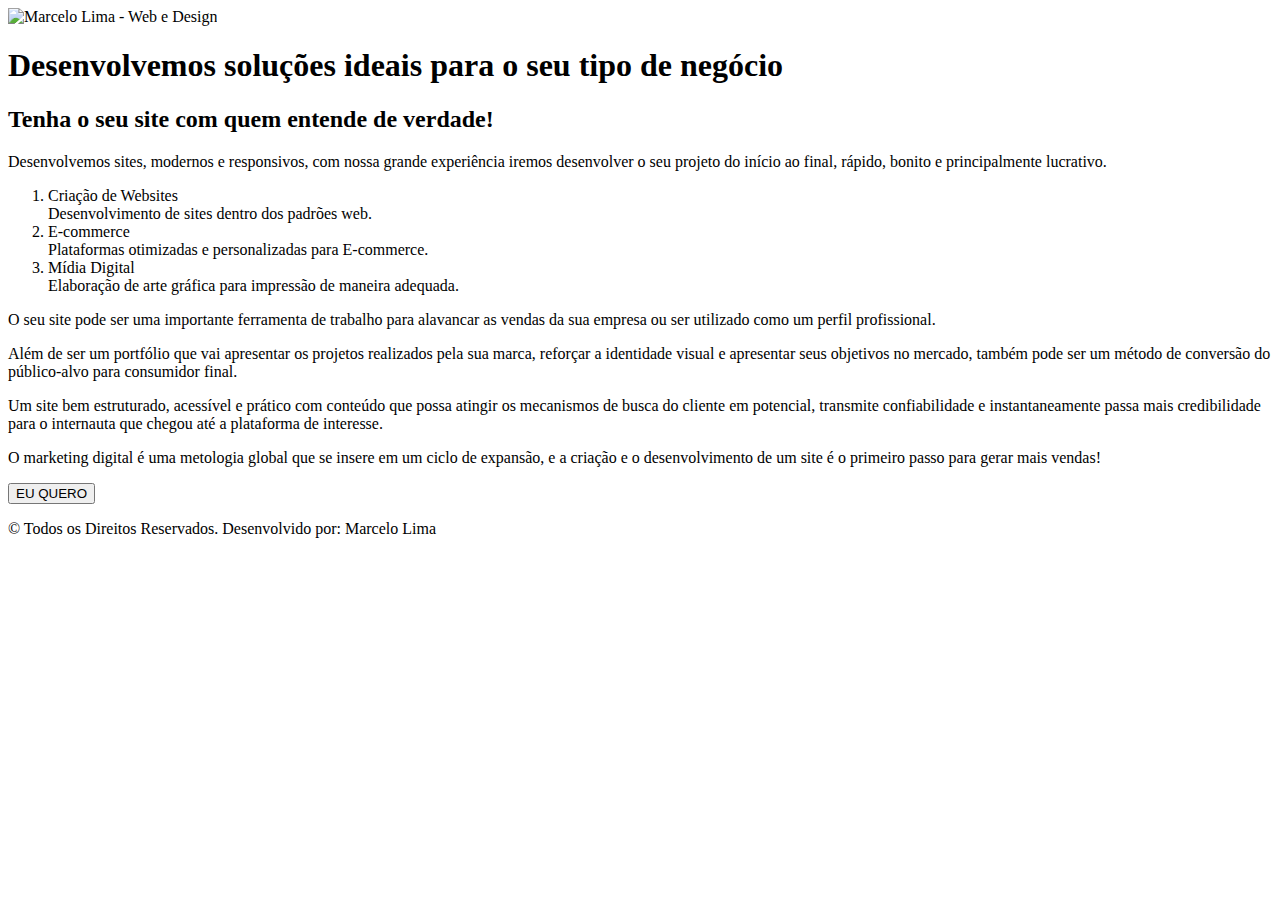
==== landing-page/index.html @ 782fb9af "inicio do projeto estrutura do html e conteudo" ====
<!DOCTYPE html>
<html lang="en">
<head>
    <meta charset="UTF-8">
    <meta http-equiv="X-UA-Compatible" content="IE=edge">
    <meta name="viewport" content="width=device-width, initial-scale=1.0">
    <title>Marcelo Lima - Web e Design</title>
</head>
<body>
    <header>
        <img src="" alt="Marcelo Lima - Web e Design">
    </header>
    <section>
        <nav>

        </nav>
        <article>
            <h1>Desenvolvemos soluções ideais para o seu tipo de negócio</h1>
            <h2>Tenha o seu site com quem entende de verdade!</h2>
            <p>
                Desenvolvemos sites, modernos e responsivos, com nossa grande experiência iremos desenvolver o seu projeto do início ao final, rápido, bonito e principalmente lucrativo.
            </p>
            <p>
                <ol>
                    <li>
                        Criação de Websites<br>
                        <span>Desenvolvimento de sites dentro dos padrões web.</span>
                    </li>
                    <li>
                        E-commerce<br>
                        <span>Plataformas otimizadas e personalizadas para E-commerce.</span>
                    </li>
                    <li>
                        Mídia Digital<br>
                        <span>Elaboração de arte gráfica para impressão de maneira adequada.</span>
                    </li>
                </ol>
            </p>
            <p>
                O seu site pode ser uma importante ferramenta de trabalho para alavancar as vendas da sua empresa ou ser utilizado como um perfil profissional.
            </p>
            <p>
                Além de ser um portfólio que vai apresentar os projetos realizados pela sua marca, reforçar a identidade visual e apresentar seus objetivos no mercado, também pode ser um método de conversão do público-alvo para consumidor final.
            </p>
            <p>
                Um site bem estruturado, acessível e prático com conteúdo que possa atingir os mecanismos de busca do cliente em potencial, transmite confiabilidade e instantaneamente passa mais credibilidade para o internauta que chegou até a plataforma de interesse.
            </p>
            <p>
                O marketing digital é uma metologia global que se insere em um ciclo de expansão, e a criação e o desenvolvimento de um site é o primeiro passo para gerar mais vendas!
            </p>
            <button type="button">EU QUERO</button>
        </article>
    </section>
    <footer>
        <p>&copy; Todos os Direitos Reservados.
            <span>Desenvolvido por: Marcelo Lima</span>
        </p>
    </footer>
</body>
</html>
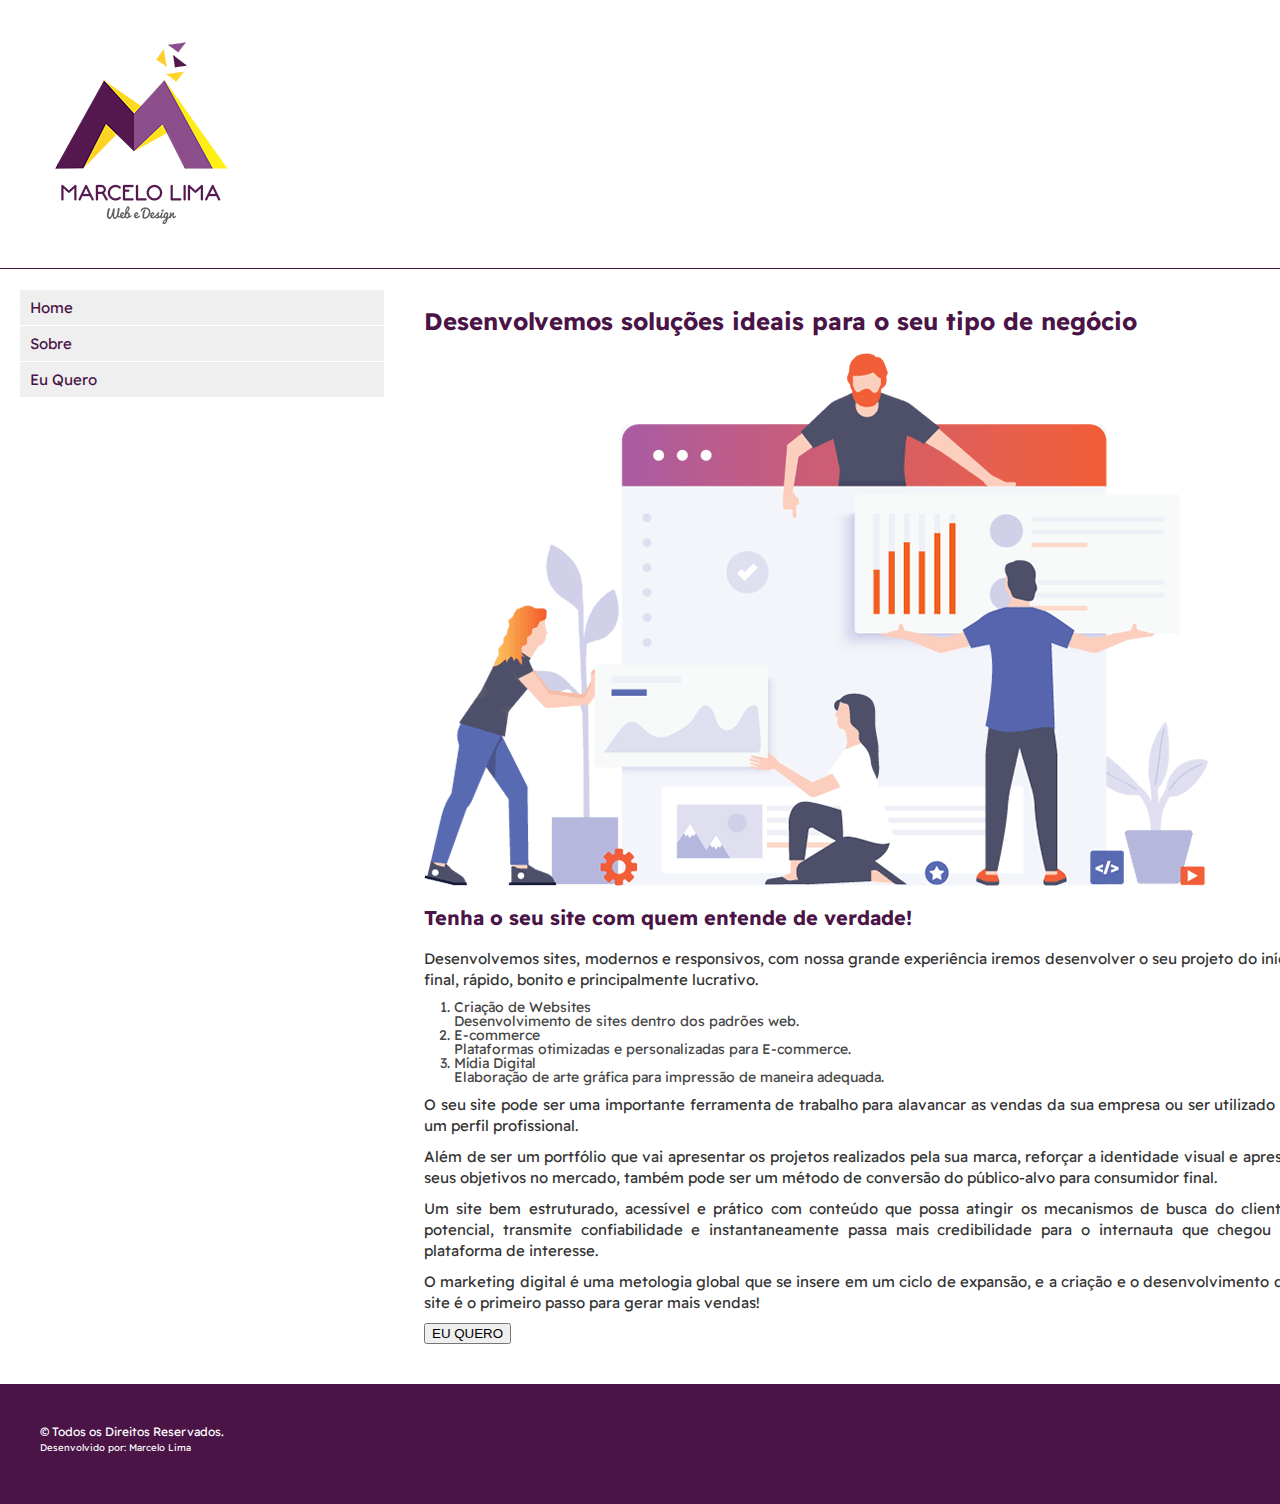
==== commit 45ef049b: "adicionando estilos" ====
--- a/landing-page/index.html
+++ b/landing-page/index.html
@@ -1,60 +1,103 @@
 <!DOCTYPE html>
 <html lang="en">
+
 <head>
     <meta charset="UTF-8">
     <meta http-equiv="X-UA-Compatible" content="IE=edge">
     <meta name="viewport" content="width=device-width, initial-scale=1.0">
     <title>Marcelo Lima - Web e Design</title>
+    <!--CSS-->
+    <link rel="stylesheet" href="./css/reset.css">
+    <link rel="stylesheet" href="./css/styles.css">
+    <!--ÍCONES-->
+    <link rel="shortcut icon" href="./images/favicon-32x32.png">
+    <!--GOOGLE FONTS-->
+    <link rel="preconnect" href="https://fonts.googleapis.com">
+    <link rel="preconnect" href="https://fonts.gstatic.com" crossorigin>
+    <link href="https://fonts.googleapis.com/css2?family=Limelight&family=Readex+Pro:wght@200;500;700&display=swap"
+        rel="stylesheet">
 </head>
+
 <body>
-    <header>
-        <img src="" alt="Marcelo Lima - Web e Design">
-    </header>
-    <section>
-        <nav>
+    <div class="main-container">
 
-        </nav>
-        <article>
-            <h1>Desenvolvemos soluções ideais para o seu tipo de negócio</h1>
-            <h2>Tenha o seu site com quem entende de verdade!</h2>
-            <p>
-                Desenvolvemos sites, modernos e responsivos, com nossa grande experiência iremos desenvolver o seu projeto do início ao final, rápido, bonito e principalmente lucrativo.
-            </p>
-            <p>
-                <ol>
-                    <li>
-                        Criação de Websites<br>
-                        <span>Desenvolvimento de sites dentro dos padrões web.</span>
-                    </li>
-                    <li>
-                        E-commerce<br>
-                        <span>Plataformas otimizadas e personalizadas para E-commerce.</span>
-                    </li>
-                    <li>
-                        Mídia Digital<br>
-                        <span>Elaboração de arte gráfica para impressão de maneira adequada.</span>
-                    </li>
-                </ol>
-            </p>
-            <p>
-                O seu site pode ser uma importante ferramenta de trabalho para alavancar as vendas da sua empresa ou ser utilizado como um perfil profissional.
-            </p>
-            <p>
-                Além de ser um portfólio que vai apresentar os projetos realizados pela sua marca, reforçar a identidade visual e apresentar seus objetivos no mercado, também pode ser um método de conversão do público-alvo para consumidor final.
-            </p>
-            <p>
-                Um site bem estruturado, acessível e prático com conteúdo que possa atingir os mecanismos de busca do cliente em potencial, transmite confiabilidade e instantaneamente passa mais credibilidade para o internauta que chegou até a plataforma de interesse.
-            </p>
-            <p>
-                O marketing digital é uma metologia global que se insere em um ciclo de expansão, e a criação e o desenvolvimento de um site é o primeiro passo para gerar mais vendas!
-            </p>
-            <button type="button">EU QUERO</button>
-        </article>
-    </section>
-    <footer>
-        <p>&copy; Todos os Direitos Reservados.
-            <span>Desenvolvido por: Marcelo Lima</span>
-        </p>
-    </footer>
+        <header>
+            <div class="container">
+                <img src="./images/logo200x.png" alt="Marcelo Lima - Web e Design">
+            </div>
+        </header>
+
+        <section>
+            <nav>
+                <ul>
+                    <li><a href="#">Home</a></li>
+                    <li><a href="#">Sobre</a></li>
+                    <li><a href="#">Eu Quero</a></li>
+                </ul>
+            </nav>
+            <article>
+                <div class="container">
+                    <h1>Desenvolvemos soluções ideais para o seu tipo de negócio</h1>
+                    <img src="./images/img-01.png" alt="Desenvolvemos soluções ideais para o seu tipo de negócio">
+                    <h2>Tenha o seu site com quem entende de verdade!</h2>
+                    <p>
+                        Desenvolvemos sites, modernos e responsivos, com nossa grande experiência iremos desenvolver o
+                        seu
+                        projeto do início ao final, rápido, bonito e principalmente lucrativo.
+                    </p>
+                    <p>
+                    <ol>
+                        <li>
+                            Criação de Websites<br>
+                            <span>Desenvolvimento de sites dentro dos padrões web.</span>
+                        </li>
+                        <li>
+                            E-commerce<br>
+                            <span>Plataformas otimizadas e personalizadas para E-commerce.</span>
+                        </li>
+                        <li>
+                            Mídia Digital<br>
+                            <span>Elaboração de arte gráfica para impressão de maneira adequada.</span>
+                        </li>
+                    </ol>
+                    </p>
+                    <p>
+                        O seu site pode ser uma importante ferramenta de trabalho para alavancar as vendas da sua
+                        empresa ou
+                        ser utilizado como um perfil profissional.
+                    </p>
+                    <p>
+                        Além de ser um portfólio que vai apresentar os projetos realizados pela sua marca, reforçar a
+                        identidade visual e apresentar seus objetivos no mercado, também pode ser um método de conversão
+                        do
+                        público-alvo para consumidor final.
+                    </p>
+                    <p>
+                        Um site bem estruturado, acessível e prático com conteúdo que possa atingir os mecanismos de
+                        busca
+                        do cliente em potencial, transmite confiabilidade e instantaneamente passa mais credibilidade
+                        para o
+                        internauta que chegou até a plataforma de interesse.
+                    </p>
+                    <p>
+                        O marketing digital é uma metologia global que se insere em um ciclo de expansão, e a criação e
+                        o
+                        desenvolvimento de um site é o primeiro passo para gerar mais vendas!
+                    </p>
+                    <button type="button">EU QUERO</button>
+                </div>
+            </article>
+        </section>
+
+        <footer>
+            <div class="container">
+                <p>&copy; Todos os Direitos Reservados.
+                    <small>Desenvolvido por: Marcelo Lima</small>
+                </p>
+            </div>
+        </footer>
+
+    </div>
 </body>
+
 </html>--- a/landing-page/css/styles.css
+++ b/landing-page/css/styles.css
@@ -0,0 +1,121 @@
+
+html{
+    font-size: 62.5%;
+}
+
+body{
+    font-family: 'Limelight', cursive;
+    font-family: 'Readex Pro', sans-serif;
+    background: #e8e8e8;
+}
+
+.main-container{
+    display: block;
+    width: 100vw;
+    margin: 0 auto;
+}
+
+.container{
+    display: block;
+    float: left;
+    padding: 20px;
+    width: 100%;
+    margin: 0 auto;
+}
+
+header{
+    background: #fff;
+    display: block;
+    float: left;
+    width: 100%;
+    padding: 20px;
+    border-bottom: 1px solid #4a1446;
+}
+
+h1{
+    font-size: 2.4rem;
+    color: #4a1446;
+    margin-bottom: 20px;
+}
+
+h2{
+    font-size: 2rem;
+    color: #4a1446;
+    margin: 20px 0;
+}
+
+p{
+    margin-bottom: 10px;
+    line-height: 1.4;
+    text-align: justify;
+    color: #333;
+}
+
+ol{
+    margin-left: 30px;
+}
+
+ol li{
+    font-size: 1.4rem;
+    color: #454545;
+}
+
+section{
+    background: #fff;
+    font-size: 1.5rem;
+    display: block;
+    float: left;
+    width: 100%;
+    padding: 20px;
+}
+
+section nav{
+    display: block;
+    float: left;
+    width: 30%;
+}
+
+nav li{
+    background: #efefef;
+    margin: 1px 20px 1px 0;
+    padding: 10px;
+}
+
+nav li:hover{
+    background: #ccc;
+    color: #fff;
+}
+
+nav a{
+    text-decoration: none;
+    color: #4a1446;
+}
+
+nav a:hover{
+    color: #fff;
+}
+
+section article{
+    display: block;
+    float: left;
+    width: 70%;
+}
+
+footer{
+    background: #4a1446;
+    
+    display: block;
+    float: left;
+    width: 100%;
+    padding: 20px;  
+}
+
+footer p{
+    color: #fff;
+    font-size: 1.2rem;
+}
+
+footer small{
+    font-size: 80%;
+    display: block;
+}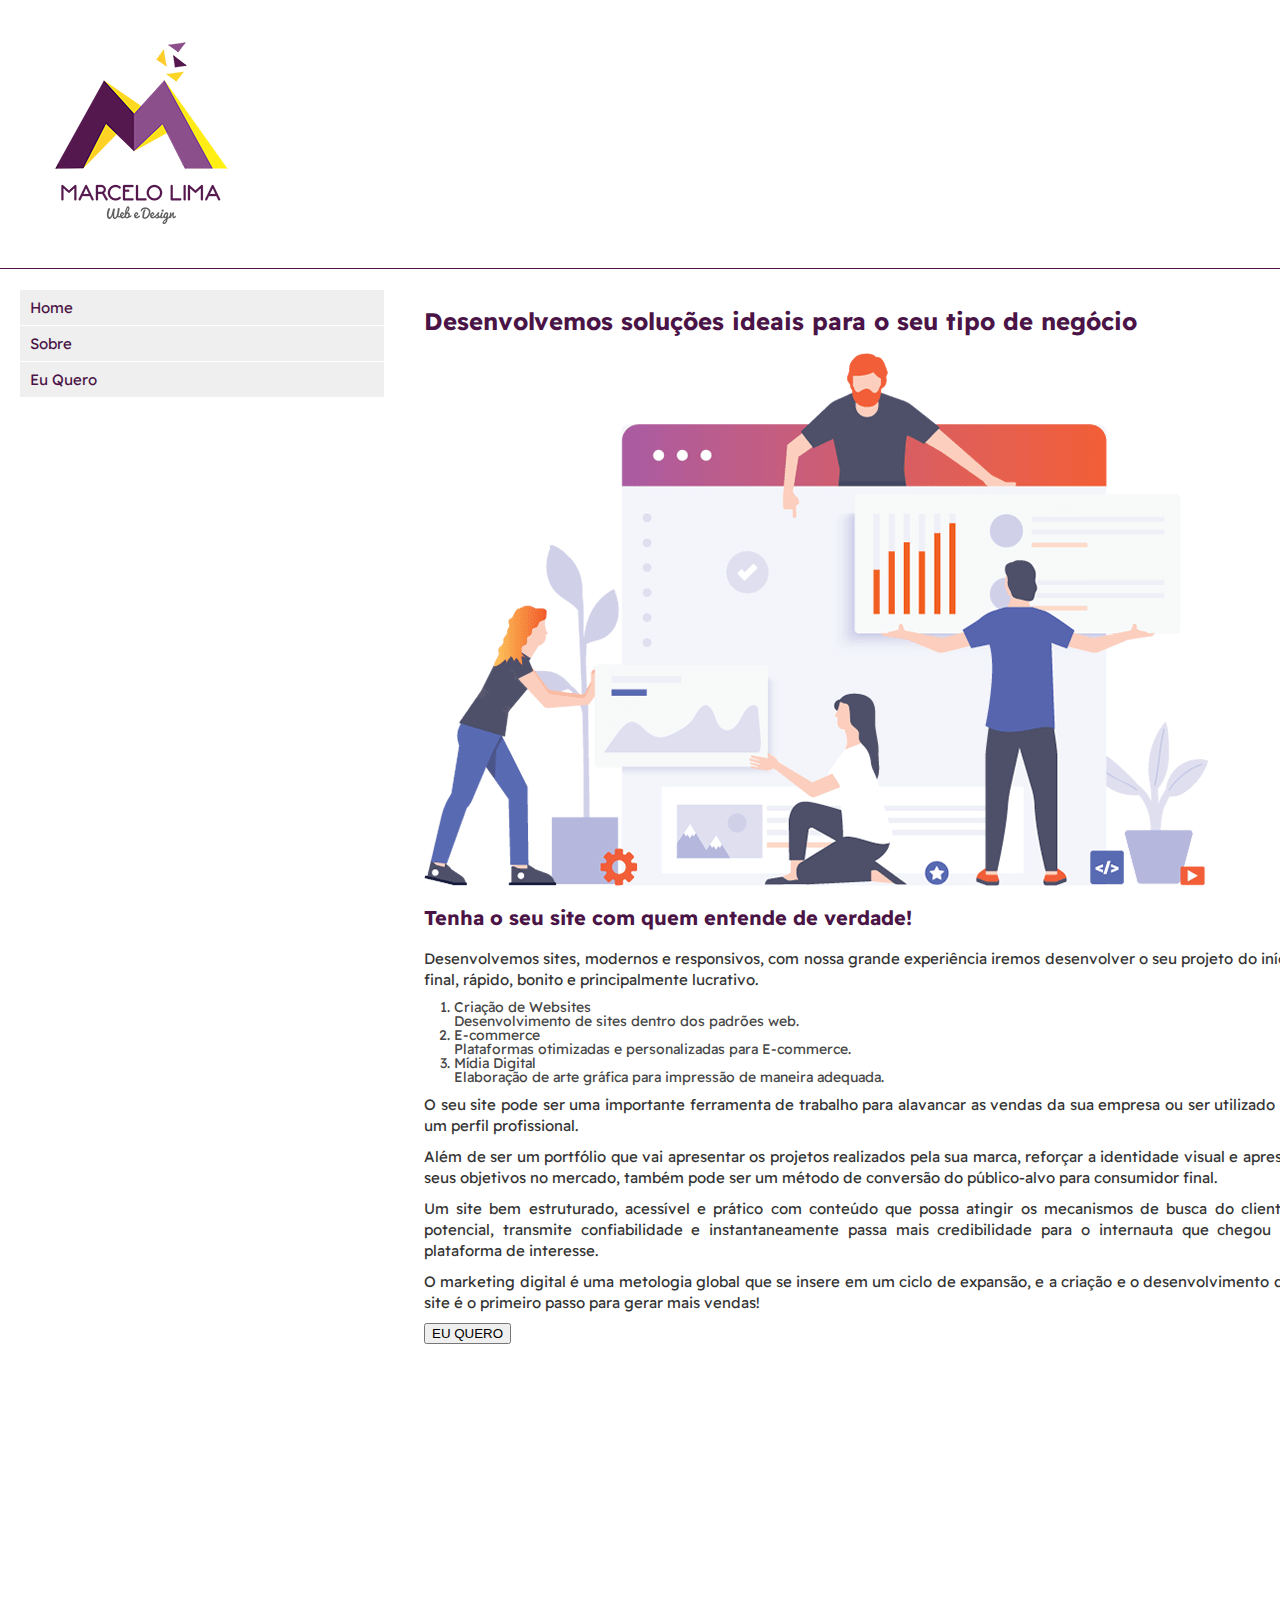
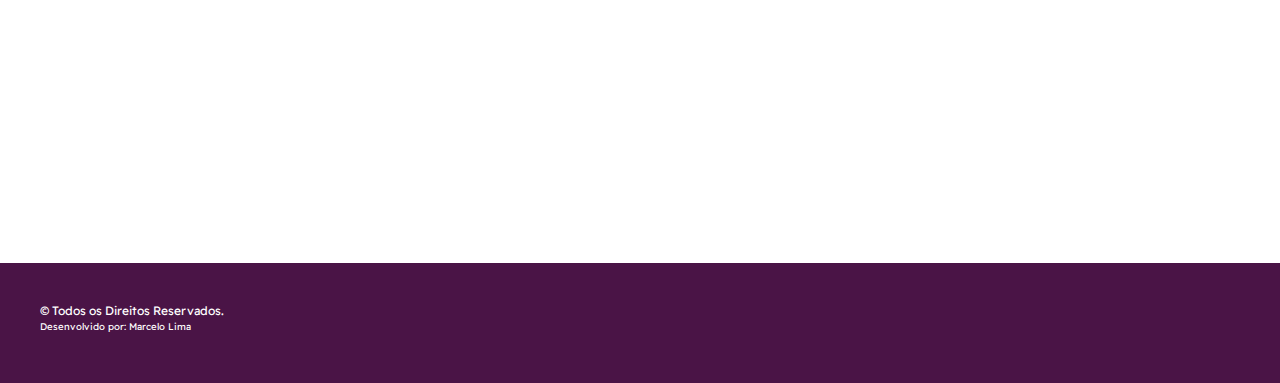
==== commit 87d944bf: "git" ====
--- a/landing-page/index.html
+++ b/landing-page/index.html
@@ -63,29 +63,26 @@
                     </p>
                     <p>
                         O seu site pode ser uma importante ferramenta de trabalho para alavancar as vendas da sua
-                        empresa ou
-                        ser utilizado como um perfil profissional.
+                        empresa ou ser utilizado como um perfil profissional.
                     </p>
                     <p>
                         Além de ser um portfólio que vai apresentar os projetos realizados pela sua marca, reforçar a
                         identidade visual e apresentar seus objetivos no mercado, também pode ser um método de conversão
-                        do
-                        público-alvo para consumidor final.
+                        do público-alvo para consumidor final.
                     </p>
                     <p>
                         Um site bem estruturado, acessível e prático com conteúdo que possa atingir os mecanismos de
-                        busca
-                        do cliente em potencial, transmite confiabilidade e instantaneamente passa mais credibilidade
-                        para o
-                        internauta que chegou até a plataforma de interesse.
+                        busca do cliente em potencial, transmite confiabilidade e instantaneamente passa mais credibilidade
+                        para o internauta que chegou até a plataforma de interesse.
                     </p>
                     <p>
                         O marketing digital é uma metologia global que se insere em um ciclo de expansão, e a criação e
-                        o
-                        desenvolvimento de um site é o primeiro passo para gerar mais vendas!
+                        o desenvolvimento de um site é o primeiro passo para gerar mais vendas!
                     </p>
                     <button type="button">EU QUERO</button>
                 </div>
+                <iframe src="https://www.cognitoforms.com/f/HbmJYhx4v0-P2yqEgWmqHQ/1" style="border:0;width:100%;" height="477"></iframe>
+                <script src="https://www.cognitoforms.com/f/iframe.js"></script>
             </article>
         </section>
 
--- a/landing-page/css/styles.css
+++ b/landing-page/css/styles.css
@@ -118,4 +118,8 @@
 footer small{
     font-size: 80%;
     display: block;
+}
+
+.cog-branding .cog-branding--minimal{
+    visibility: hidden !important;
 }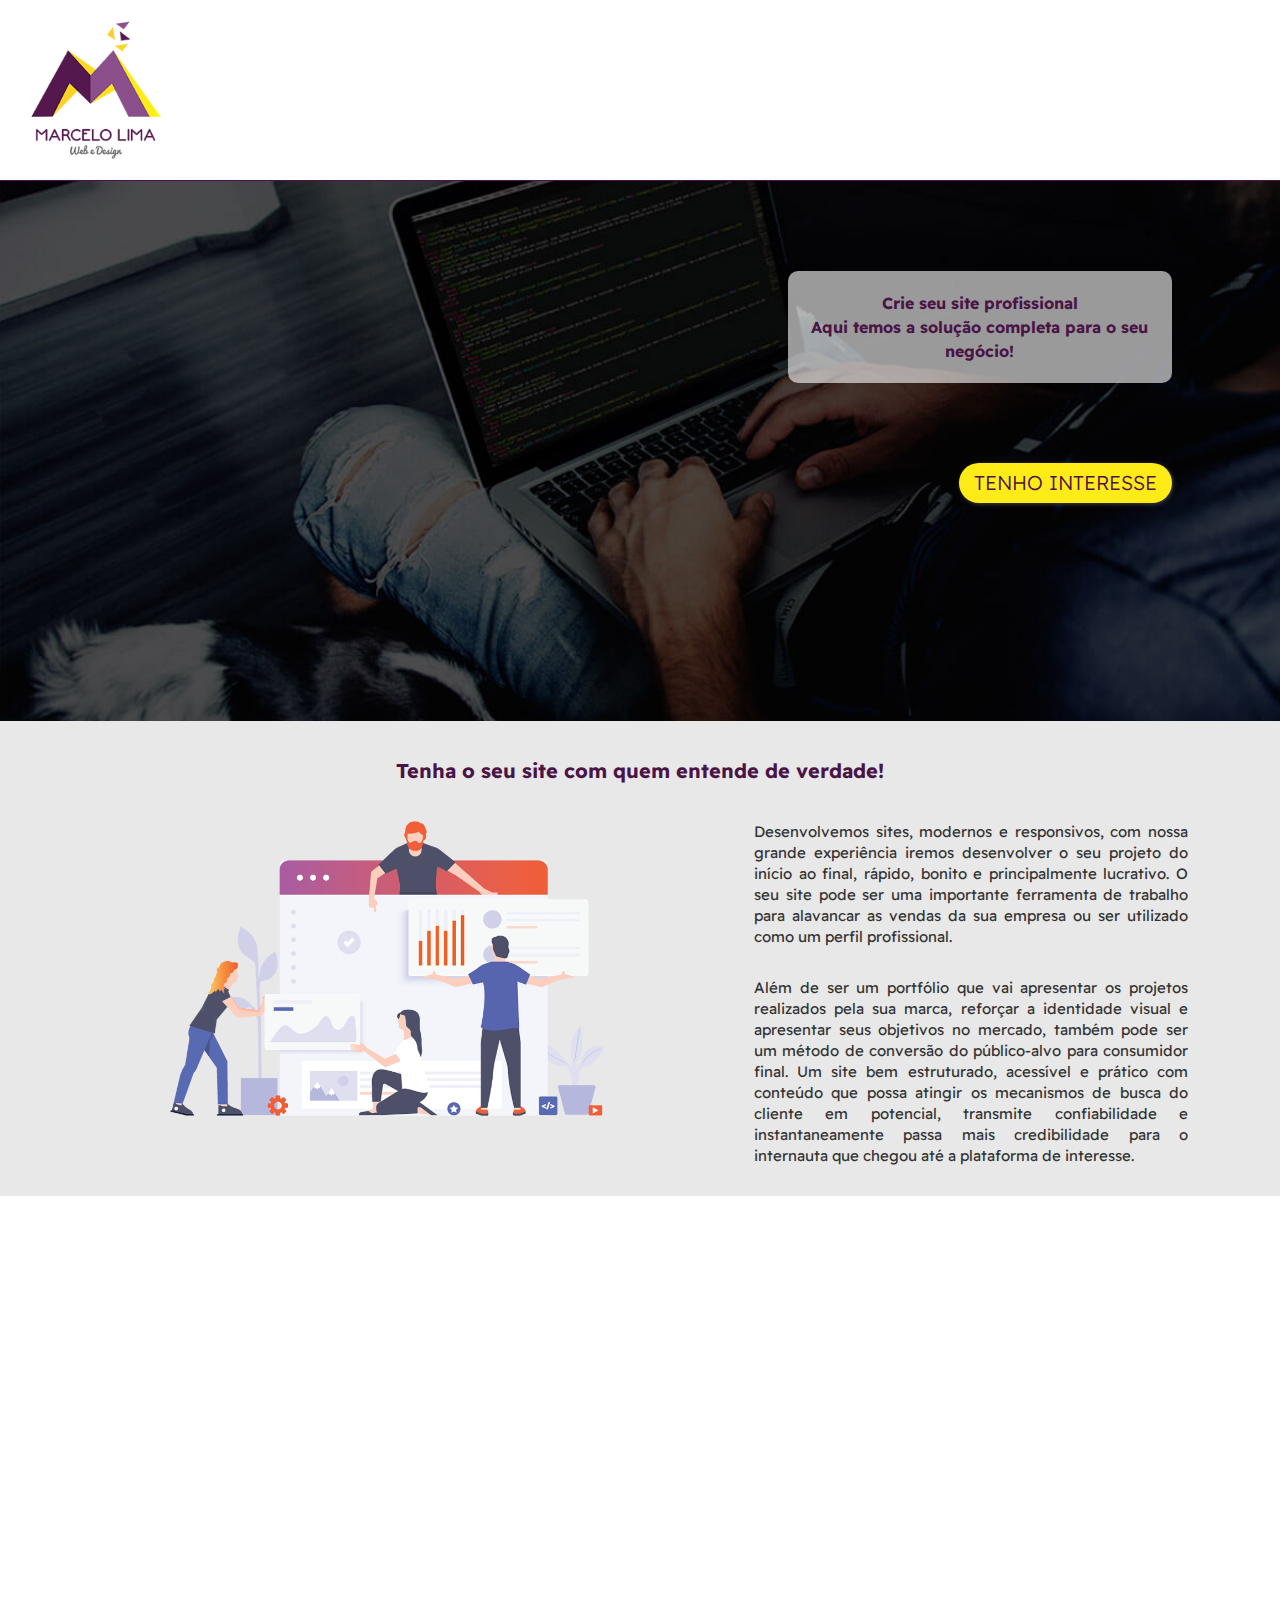
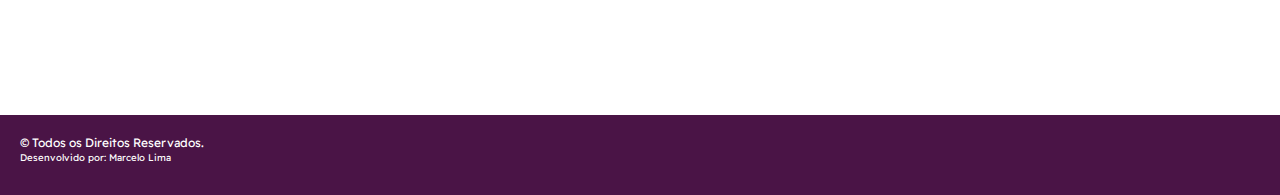
==== commit b976289a: "fechando versao de pub" ====
--- a/landing-page/index.html
+++ b/landing-page/index.html
@@ -23,67 +23,44 @@
 
         <header>
             <div class="container">
-                <img src="./images/logo200x.png" alt="Marcelo Lima - Web e Design">
+                <img class="logo" width="150" src="./images/logo200x.png" alt="Marcelo Lima - Web e Design">
             </div>
         </header>
 
+        <div class="container" id="banner">
+            <div class="legenda-container">
+                <div class="legenda">
+                    <h4>Crie seu site profissional</h4>
+                    <h5>Aqui temos a solução completa para o seu negócio!</h5>                        
+                </div>
+                <a class="button-cta" href="#">Tenho Interesse</a>
+            </div>
+        </div>
+
+        <section id="saiba-mais">
+            <div class="container">
+                <h2>Tenha o seu site com quem entende de verdade!</h2>
+                <img width="350px" src="./images/img-01.png" alt="Desenvolvemos soluções ideais para o seu tipo de negócio">
+                <p>                    
+                    Desenvolvemos sites, modernos e responsivos, com nossa grande experiência iremos desenvolver o
+                    seu projeto do início ao final, rápido, bonito e principalmente lucrativo. O seu site pode ser uma importante ferramenta de trabalho para alavancar as vendas da sua
+                    empresa ou ser utilizado como um perfil profissional.
+                </p>
+                <p>
+                    Além de ser um portfólio que vai apresentar os projetos realizados pela sua marca, reforçar a
+                    identidade visual e apresentar seus objetivos no mercado, também pode ser um método de conversão
+                    do público-alvo para consumidor final. Um site bem estruturado, acessível e prático com conteúdo que possa atingir os mecanismos de
+                    busca do cliente em potencial, transmite confiabilidade e instantaneamente passa mais credibilidade
+                    para o internauta que chegou até a plataforma de interesse.
+                </p>      
+            </div>
+        </section>
+
         <section>
-            <nav>
-                <ul>
-                    <li><a href="#">Home</a></li>
-                    <li><a href="#">Sobre</a></li>
-                    <li><a href="#">Eu Quero</a></li>
-                </ul>
-            </nav>
-            <article>
-                <div class="container">
-                    <h1>Desenvolvemos soluções ideais para o seu tipo de negócio</h1>
-                    <img src="./images/img-01.png" alt="Desenvolvemos soluções ideais para o seu tipo de negócio">
-                    <h2>Tenha o seu site com quem entende de verdade!</h2>
-                    <p>
-                        Desenvolvemos sites, modernos e responsivos, com nossa grande experiência iremos desenvolver o
-                        seu
-                        projeto do início ao final, rápido, bonito e principalmente lucrativo.
-                    </p>
-                    <p>
-                    <ol>
-                        <li>
-                            Criação de Websites<br>
-                            <span>Desenvolvimento de sites dentro dos padrões web.</span>
-                        </li>
-                        <li>
-                            E-commerce<br>
-                            <span>Plataformas otimizadas e personalizadas para E-commerce.</span>
-                        </li>
-                        <li>
-                            Mídia Digital<br>
-                            <span>Elaboração de arte gráfica para impressão de maneira adequada.</span>
-                        </li>
-                    </ol>
-                    </p>
-                    <p>
-                        O seu site pode ser uma importante ferramenta de trabalho para alavancar as vendas da sua
-                        empresa ou ser utilizado como um perfil profissional.
-                    </p>
-                    <p>
-                        Além de ser um portfólio que vai apresentar os projetos realizados pela sua marca, reforçar a
-                        identidade visual e apresentar seus objetivos no mercado, também pode ser um método de conversão
-                        do público-alvo para consumidor final.
-                    </p>
-                    <p>
-                        Um site bem estruturado, acessível e prático com conteúdo que possa atingir os mecanismos de
-                        busca do cliente em potencial, transmite confiabilidade e instantaneamente passa mais credibilidade
-                        para o internauta que chegou até a plataforma de interesse.
-                    </p>
-                    <p>
-                        O marketing digital é uma metologia global que se insere em um ciclo de expansão, e a criação e
-                        o desenvolvimento de um site é o primeiro passo para gerar mais vendas!
-                    </p>
-                    <button type="button">EU QUERO</button>
-                </div>
+            <div class="captura">
                 <iframe src="https://www.cognitoforms.com/f/HbmJYhx4v0-P2yqEgWmqHQ/1" style="border:0;width:100%;" height="477"></iframe>
                 <script src="https://www.cognitoforms.com/f/iframe.js"></script>
-            </article>
+            </div>
         </section>
 
         <footer>
--- a/landing-page/css/styles.css
+++ b/landing-page/css/styles.css
@@ -11,16 +11,16 @@
 
 .main-container{
     display: block;
-    width: 100vw;
+    width: 100%;
     margin: 0 auto;
 }
 
 .container{
     display: block;
     float: left;
-    padding: 20px;
-    width: 100%;
-    margin: 0 auto;
+    padding: 0 20px;
+    /*width: 98%;
+    margin: 0 auto;*/
 }
 
 header{
@@ -28,7 +28,7 @@
     display: block;
     float: left;
     width: 100%;
-    padding: 20px;
+    padding: 20px 0;
     border-bottom: 1px solid #4a1446;
 }
 
@@ -66,7 +66,7 @@
     display: block;
     float: left;
     width: 100%;
-    padding: 20px;
+    padding: 20px 0;
 }
 
 section nav{
@@ -103,11 +103,10 @@
 
 footer{
     background: #4a1446;
-    
     display: block;
     float: left;
     width: 100%;
-    padding: 20px;  
+    padding: 20px 0;  
 }
 
 footer p{
@@ -122,4 +121,72 @@
 
 .cog-branding .cog-branding--minimal{
     visibility: hidden !important;
+}
+
+.logo{
+    float: left;
+}
+
+#banner{
+    background-image: url('../images/bg_banner.jpg');
+    background-repeat: no-repeat;
+    background-position: center;
+    background-size: cover;
+    width: 97%;
+    height: 60vh;
+    text-align: center;
+    color: #fff;
+    margin: 0 auto;
+}
+
+.legenda-container{
+    float: right;
+    margin: 10vh 10vh 0 0;
+    width: 30vw;
+}
+
+.legenda{
+    background-color: rgb(255, 255, 255, .6);
+    padding: 20px;
+    border-radius: 10px;
+    margin-bottom: 8rem;
+}
+
+.legenda h5,
+.legenda h4{
+    color: #4a1446;
+    line-height: 1.5;
+    font-size: 16px;
+}
+
+.button-cta{
+    display: inline;
+    background-color: #ffeb18;
+    color: #4a1446;
+    font-size: 20px;
+    box-shadow: 1px 1px 4px #454545;
+    padding: 10px 15px;
+    width: auto;
+    border-radius: 25px;
+    text-decoration: none;
+    font-weight: 300;
+    float: right;
+    text-transform: uppercase;
+}
+
+.button-cta a{
+    text-decoration: none;
+}
+
+#saiba-mais{
+    background-color: #e8e8e8;
+    margin: 0 auto;
+    text-align: center;
+}
+
+#saiba-mais p, #saiba-mais img{
+    width: 35%;
+    display: block;
+    float: left;
+    padding: 20px 0 0 15rem;
 }